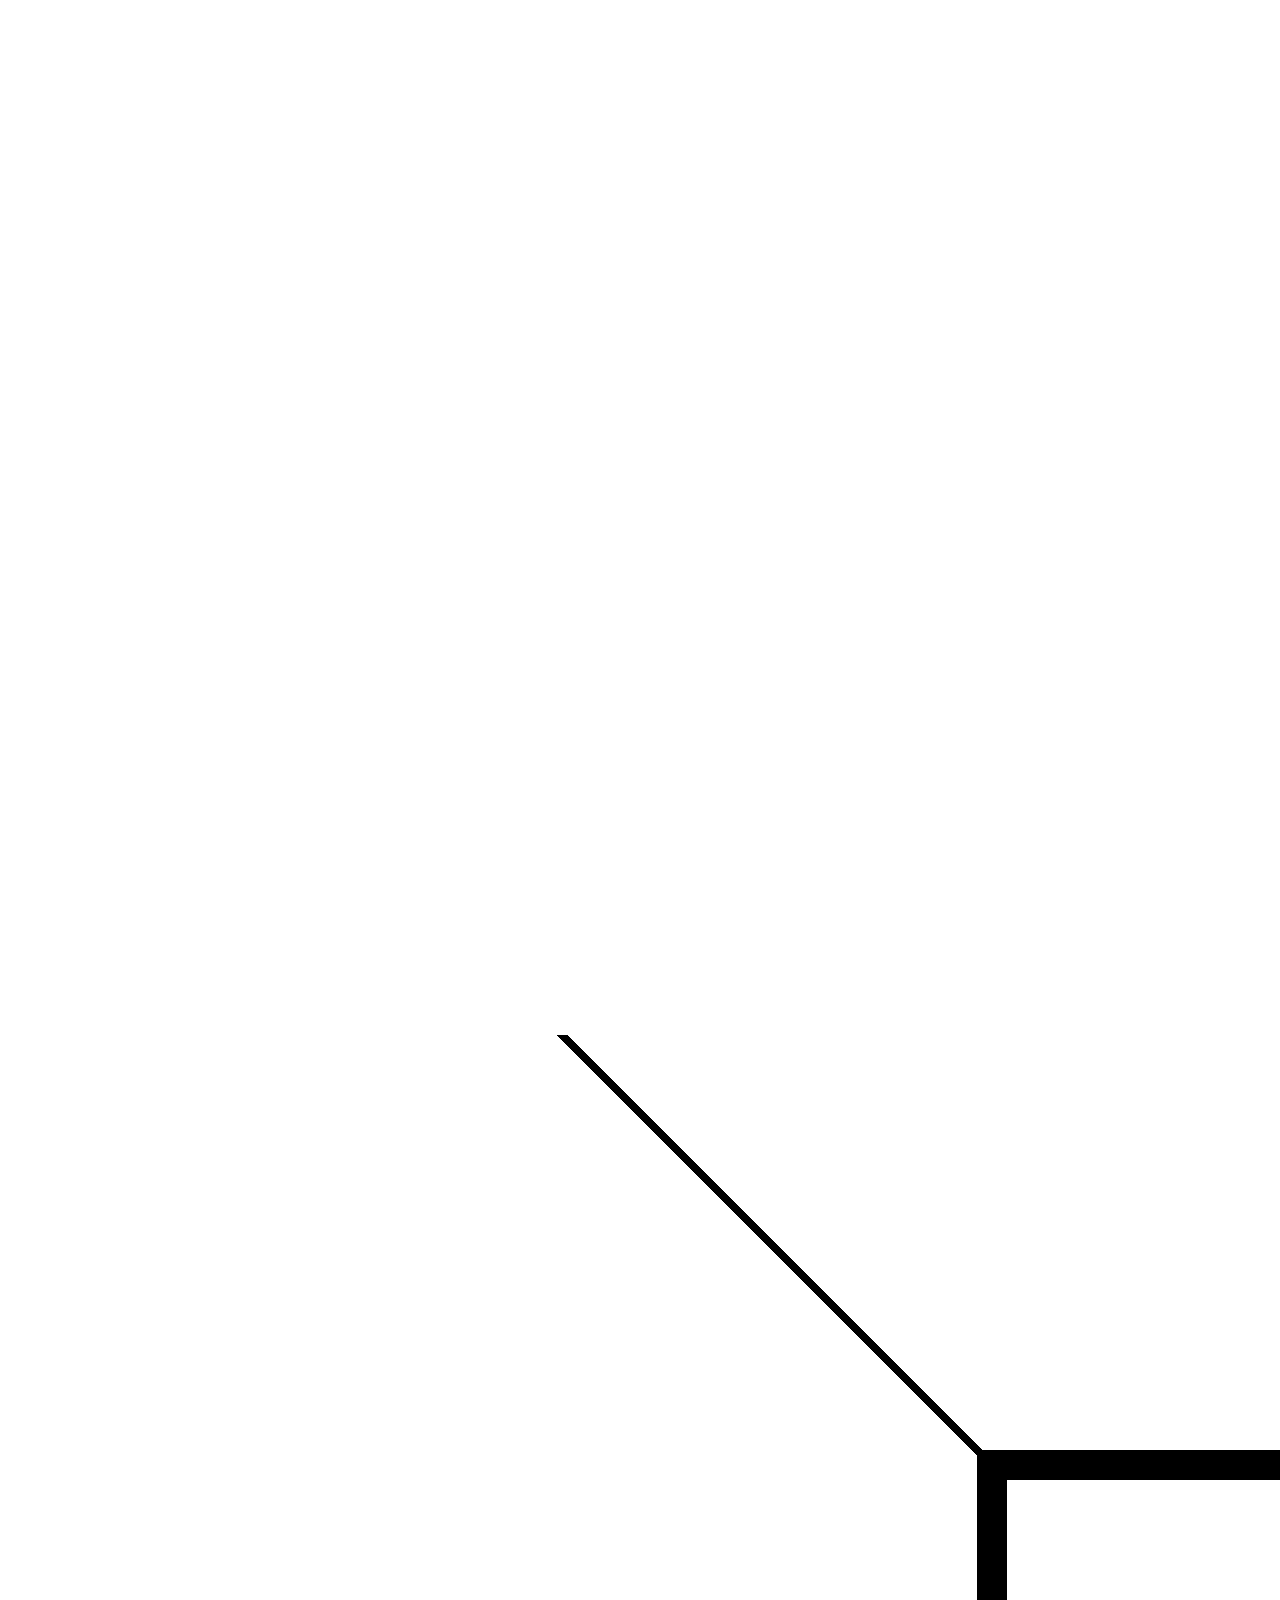
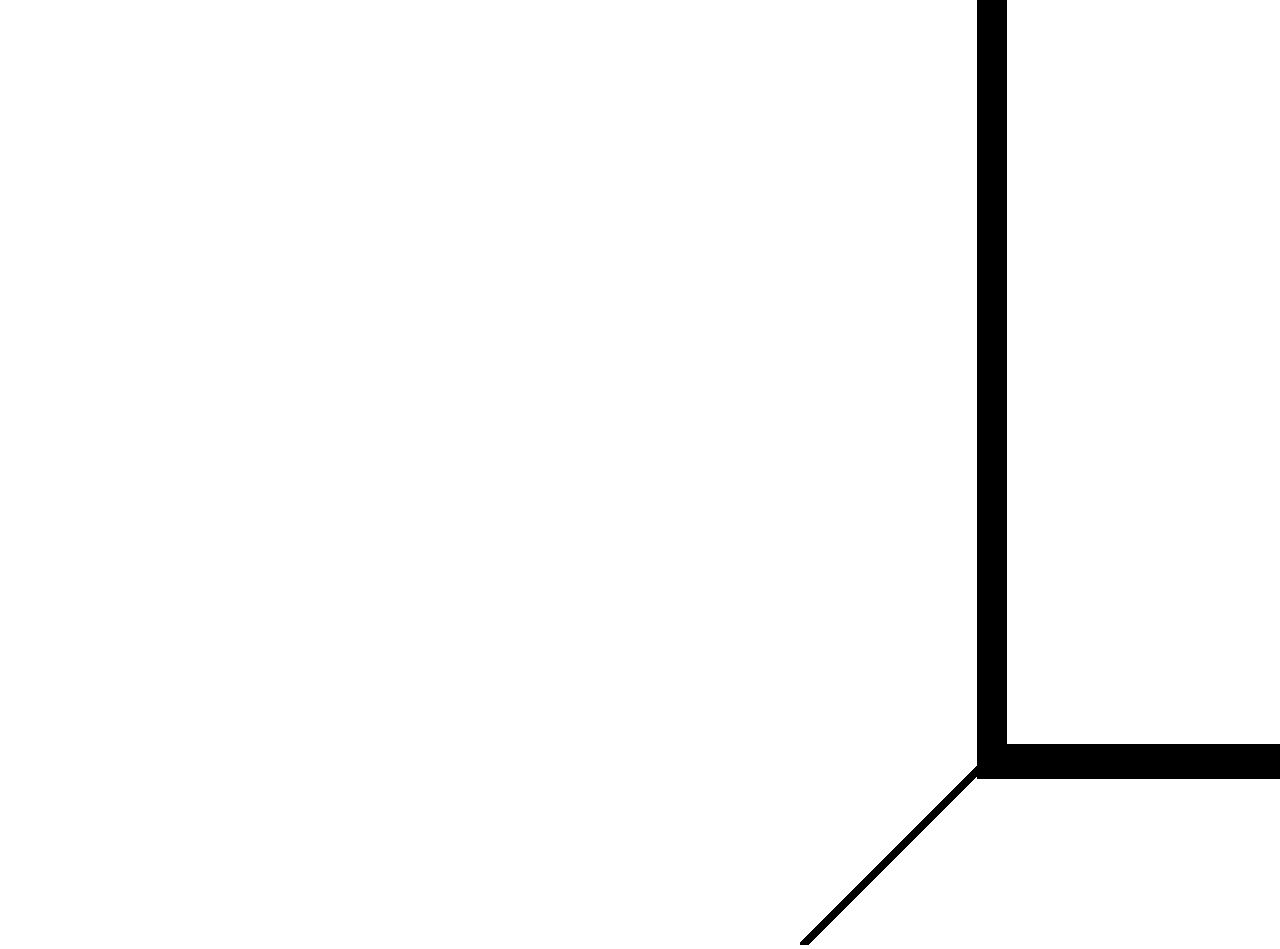
==== carte/index.html @ df4db31d "Update index.html" ====
<!DOCTYPE html>
<html lang="fr">
<head>
<meta charset="UTF-8">
<link rel="icon" type="image/png" href="/favicon.png">
<title>carte</title>
<link rel="stylesheet" href="/carte/style.css" type="text/css" media="screen" />
</head>
<body>
   <div id="carte">
        <div id="porte 01" style="left: 238px; top: 1035px"> 
           <img src="porte 01.png">
        </div>
   </div>
</body>

</html>
---- carte/style.css ----
body {
    font-family : Arial, Helvetica, sans-serif;
}
i {
    color: red;
}

#carte>* {
    position: absolute;
}

.popup {
    visibility: hidden;
    opacity: 0;
}

.popup:target {
    visibility: visible;
    opacity: 1;
}
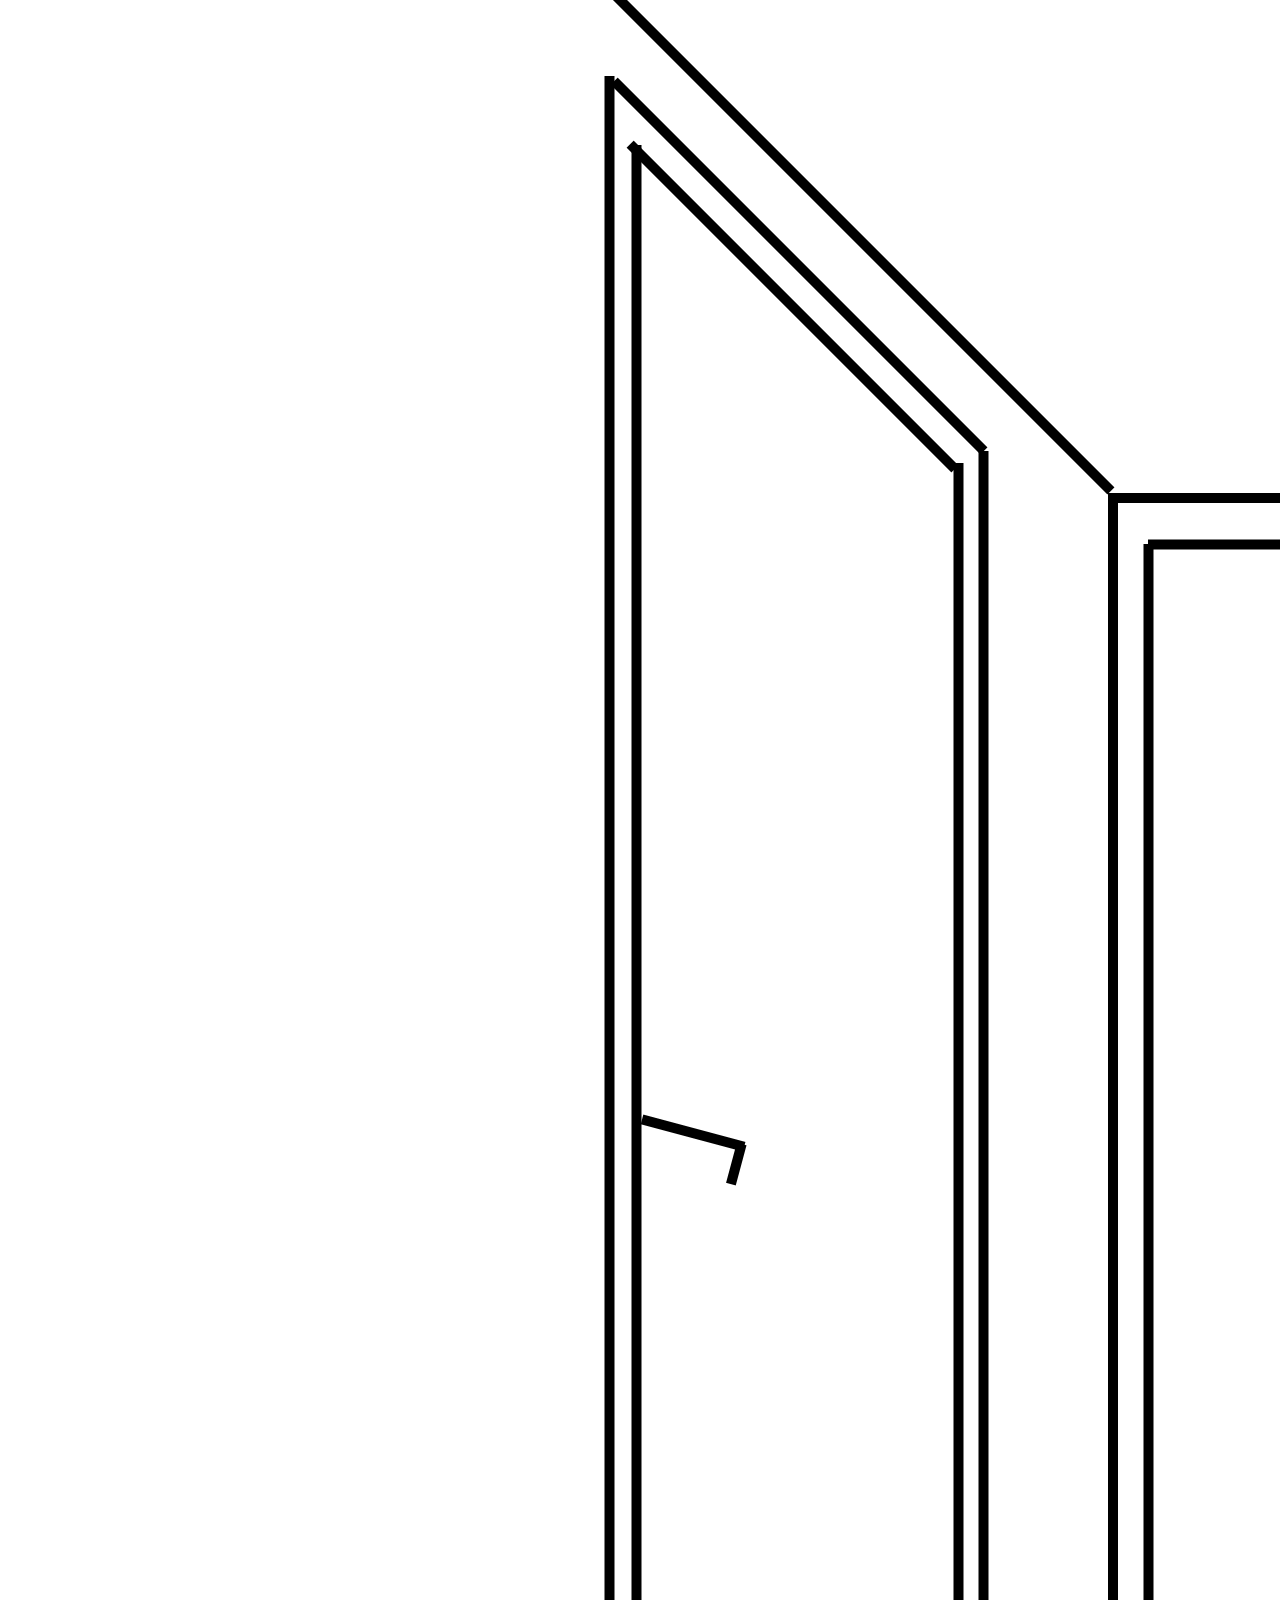
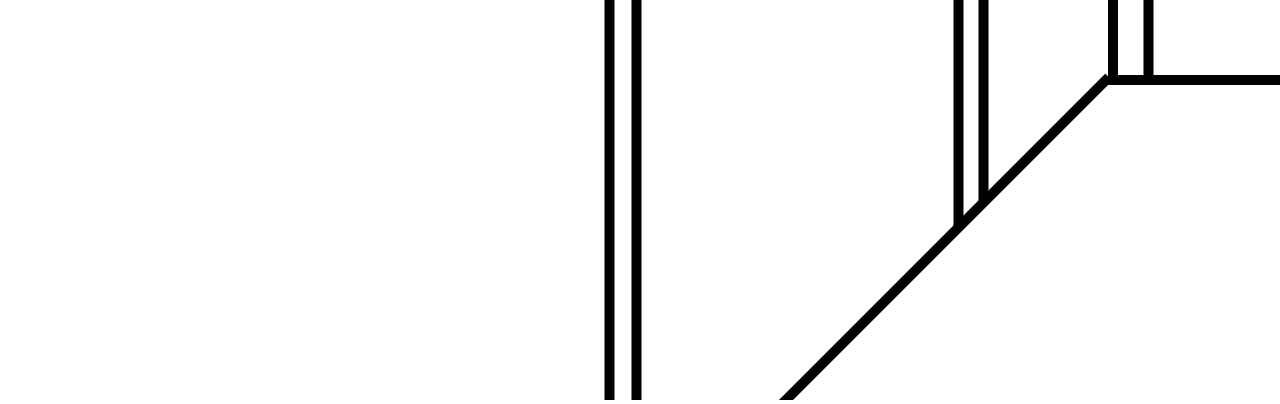
==== commit 4e910ef5: "Update index.html" ====
--- a/carte/index.html
+++ b/carte/index.html
@@ -8,9 +8,12 @@
 </head>
 <body>
    <div id="carte">
-        <div id="porte 01" style="left: 238px; top: 1035px"> 
-           <img src="porte 01.png">
-        </div>
+      <div style="left: 0px; top: 0px">
+         <img id="porte02" src="porte02.png" usemap="#3portes" style="display:initial>
+          <map name="3portes">
+           <area shape="square" coords="1053,550,1778,1670" href="derrierelaporte">
+          </map>
+      </div>
    </div>
 </body>
 
